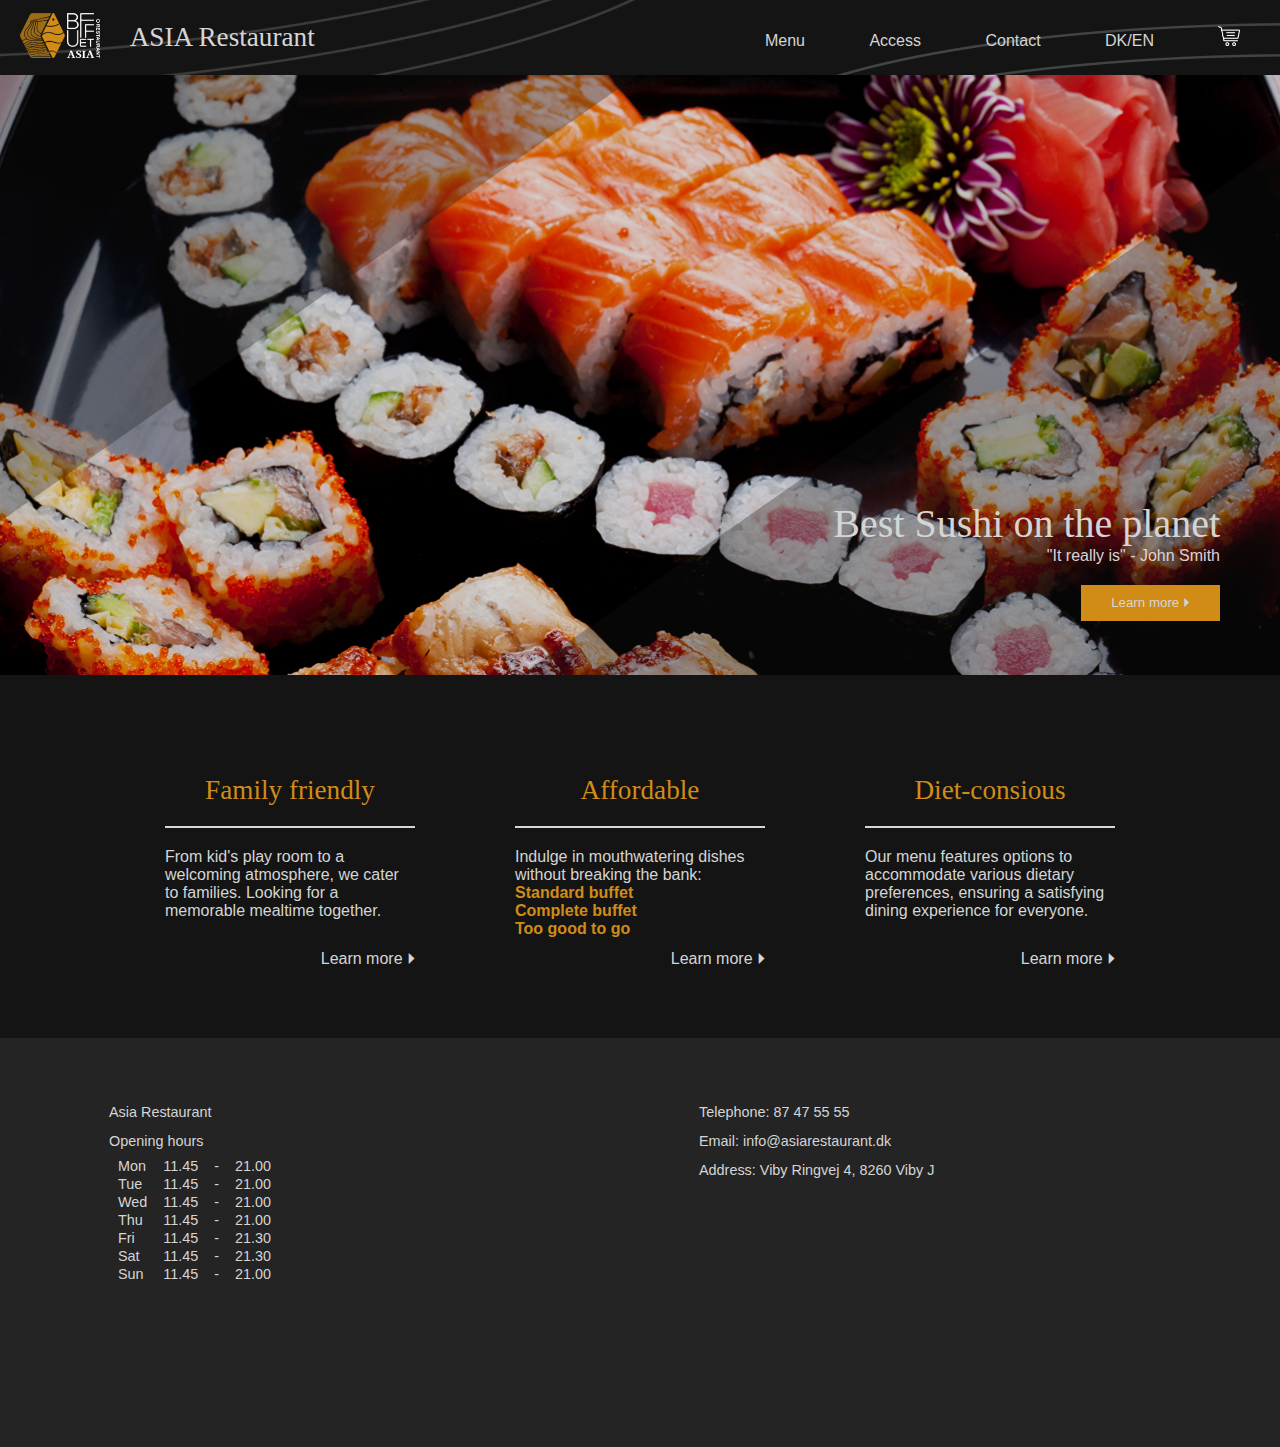
==== index.html @ 0dabcbe0 "basket color should work" ====
<!DOCTYPE html>
<html lang="en">

<head>
    <meta charset="UTF-8">
    <meta name="viewport" content="width=device-width, initial-scale=1.0">
    <title>Document</title>
    <link rel="stylesheet" href="styles.css">
</head>

<body>
    <header>
        <div id="headerLeft">
            <div>
                <a href="index.html"><img id="logo" src="images/logoYellowSMALL.png" alt="restaurant logo"></a>
            </div>
            <div id="name">
                <a href="index.html">
                    <h1>ASIA Restaurant</h1>
                </a>
            </div>
        </div>

        <div id="headerRight">
            <nav>
                <ul>

                    <li class="navList"><a href="menu.html" id="menu">Menu</a></li>
                    <li class="navList"><a href="#" id="access">Access</a></li>
                    <li class="navList"><a href="#" id="contact">Contact</a></li>
                    <li class="navList"><a href="index.html" id="lang">DK/EN</a></li>
                    <li class="navList" id="basket"><img id="basketWhite" src="images/shoppingCartWhiteSMALL.png"
                            alt="shopping cart"><img id="basketYellow" src="images/shoppingCartYellowSMALL.png"
                            alt="shopping cart"></li>



                </ul>
            </nav>
        </div>
    </header>

    <div id="mainSlider"></div>

    <div id="slogan">
        <h2>Best Sushi on the planet</h2>
        <p>"It really is" - John Smith</p>
        <button id="learnMoreTop">Learn more ⏵</button>

    </div>


    <!-- 3 circle images part -->
    <section>
        <div class="circleArticle">
            <h3>Family friendly</h3>
            <hr>
            <p>From kid's play room to a welcoming atmosphere, we cater to families. Looking for a memorable mealtime
                together.</p>
            <div id="learnMoreArticles"><a href link="#">Learn more ⏵</a></div>
        </div>
        <div class="circleArticle">
            <h3>Affordable</h3>
            <hr>
            <p>Indulge in mouthwatering dishes without breaking the bank:</p>
            <h4>Standard buffet</h4>
            <h4>Complete buffet</h4>
            <h4>Too good to go</h4>
            <div id="learnMoreArticles"><a href link="#">Learn more ⏵</a></div>
        </div>
        <div class="circleArticle">
            <h3>Diet-consious</h3>
            <hr>
            <p>Our menu features options to accommodate various dietary preferences, ensuring a satisfying dining
                experience for everyone.</p>
            <div id="learnMoreArticles"><a href link="#">Learn more ⏵</a></div>
        </div>
    </section>

    <footer>
        <div class="footerContainers">
            <div>
                <p>Asia Restaurant</p>
                <p>Opening hours</p>
                <table>
                    <tr>
                        <td>Mon</td>
                        <td>11.45</td>
                        <td>-</td>
                        <td>21.00</td>
                    </tr>
                    <tr>
                        <td>Tue</td>
                        <td>11.45</td>
                        <td>-</td>
                        <td>21.00</td>
                    </tr>
                    <tr>
                        <td>Wed</td>
                        <td>11.45</td>
                        <td>-</td>
                        <td>21.00</td>
                    </tr>
                    <tr>
                        <td>Thu</td>
                        <td>11.45</td>
                        <td>-</td>
                        <td>21.00</td>
                    </tr>
                    <tr>
                        <td>Fri</td>
                        <td>11.45</td>
                        <td>-</td>
                        <td>21.30</td>
                    </tr>
                    <tr>
                        <td>Sat</td>
                        <td>11.45</td>
                        <td>-</td>
                        <td>21.30</td>
                    </tr>
                    <tr>
                        <td>Sun</td>
                        <td>11.45</td>
                        <td>-</td>
                        <td>21.00</td>
                    </tr>
                </table>
            </div>
        </div>

        <div class="footerContainers">
            <div>
                <p>Telephone: 87 47 55 55</p>
                <p>Email: info@asiarestaurant.dk</p>
                <p>Address: Viby Ringvej 4, 8260 Viby J</p>
                <iframe
                    src="https://www.google.com/maps/embed?pb=!1m18!1m12!1m3!1d2223.6104532534096!2d10.15954954146501!3d56.12925537333733!2m3!1f0!2f0!3f0!3m2!1i1024!2i768!4f13.1!3m3!1m2!1s0x464c401c66cf9bef%3A0xf5dbc97025c3a585!2sAsia%20Restaurant!5e0!3m2!1sen!2sdk!4v1695469218228!5m2!1sen!2sdk"
                    width="300" height="200" style="border:0;" allowfullscreen="" loading="lazy"
                    referrerpolicy="no-referrer-when-downgrade"></iframe>
            </div>
        </div>
    </footer>



    <script src="script.js"></script>
</body>

</html>
---- styles.css ----
:root {
    --backBlack: #141414;
    --niceOrange: #D08C17;
    --softWhite: #d5d5d5;

    --footerGrey: #242424;

    --sanSerif: Helvetica, sans-serif;
    --serifFont: Cambria, Cochin, Georgia, Times, 'Times New Roman', serif;
}

* {
    margin: 0;
    padding: 0;
    font-family: var(--sanSerif);
    color: var(--softWhite);

}




body {
    background-color: var(--backBlack);
}

h1 {
    /* page title */
    font-weight: lighter;
    font-size: 1.7rem;
    font-family: var(--serifFont);

}

h2 {
    font-weight: lighter;
    font-size: 2.5rem;
    font-family: var(--serifFont);
}



h3 {
    font-family: var(--serifFont);
    font-weight: lighter;
    text-align: center;
    font-size: 1.7rem;
}


/* breadcrumb */
/* Style the list */
ul.breadcrumb {
    padding: 20px 20px;
    list-style: none;
}

/* Display list items side by side */
ul.breadcrumb li {
    display: inline;
    font-size: 1rem;
}

/* Add a slash symbol (/) before/behind each list item */
ul.breadcrumb li+li:before {
    padding: 8px;
    color: var(--softWhite);
    content: ">";
}

/* Add a color to all links inside the list 
    ul.breadcrumb li a {
        color: #0275d8;
        text-decoration: none;
    }*/

/* Add a color on mouse-over */
ul.breadcrumb li a:hover {
    color: var(--niceOrange);
}


.circleArticle h3 {
    color: var(--niceOrange);
}



h4 {
    color: var(--niceOrange);
}

header {
    background-image: url("images/headerBackground.png");

    display: flex;
    justify-content: space-between;
    align-items: center;
    font-size: 1rem;
    height: 75px;

}

#headerLeft {
    display: flex;
}



#logo {
    height: 45px;
    padding-left: 20px;
}

#name {
    /* "asia restaurant" on the header */
    padding-left: 30px;
    margin: auto;
}

#headerRight {
    padding-right: 10px;
}

a {
    text-decoration: none;

}

/* alternative baskets for changing color */
#basketYellow {
    display: none;
    height: 20px;
    position: relative;
}

#basketWhite {
    display: inline-block;
    height: 20px;
    position: relative;
}


/* navigation list */
nav {
    text-align: right;
    list-style-type: none;
}

.navList {
    display: inline;
    margin-left: 30px;
    margin-right: 30px;
}

/* make it orange when its hovered*/
a:hover {
    color: var(--niceOrange);
}

/*
#basketYellow{
    display: none;
}

*/


/*

a:hover {
    color: #d08c17;
}

*/

#mainSlider {
    background-image: url("images/frontBackgroundDimmed.png");
    background-size: cover;
    height: 600px;
}

#slogan {
    position: absolute;
    top: 500px;
    right: 60px;
    text-align: right;

}

#learnMoreTop {
    background-color: var(--niceOrange);
    padding: 10px 30px;
    margin: 20px 0px;
    text-decoration: none;
    border: none;
}

section {
    margin: 50px 0px;
    display: flex;
    flex-wrap: wrap;
    justify-content: center;
    position: relative;

    /*background-color: green;*/

}

.circleArticle {
    margin: 20px;
    padding: 30px;
    position: relative;

    height: auto;
    width: 250px;


    /*background-color: red;
    border-width: 3px;
    border-color: blue;
    border-style: solid;
    */

}

.circleArticle>hr {
    /* the horizontal lines below the 3 circle things */
    border: 1px solid var(--softWhite);
    margin: 20px 0px;
}

#learnMoreArticles {
    color: var(--niceOrange);

    text-align: right;
    position: absolute;
    bottom: 0px;
    right: 30px;

    /*
    border: solid;
    border-color: red;
    */

}

footer {
    background-color: var(--footerGrey);
    padding: 40px 50px;
    display: flex;
    flex-wrap: wrap;
    justify-content: center;

    font-size: 0.9rem;
}

.footerContainers {
    /*border: solid red;*/
    width: 50%;
    min-width: 300px;
    padding: 20px 0px;
}

.footerContainers p {
    line-height: 2.0;
}

.footerContainers div {
    /*border: solid blue;*/
    width: 80%;
    margin: auto;
}

td {
    padding: 0px 7px;
}

/* category page*/

#categoriesHeader {
    border: red solid 1px;
    margin-top: 50px;
}

.categories h2 {
    font-size: 3.5rem;
    text-align: center;
}

.categories p {
    text-align: center;
    margin: 10px;
}

#options {
    display: flex;
    flex-wrap: wrap;
    justify-content: center;
    margin: 10px;
    border: blue solid 1px;
}

#veganOption {
    color: green;
    margin: 0px 20px;
}

#spicyOption {
    color: red;
    margin: 0px 20px;
}


.categories h3 {
    position: absolute;
    top: 50%;
    left: 50%;
    transform: translate(-50%, -50%);

}

/* the box of "buffet", "sushi" etc */
.categories article {
    height: 200px;
    width: 300px;
    /* margin: 60px 40px;*/
    border-radius: 10px;
    text-align: center;
    position: relative;

    border: solid var(--softWhite) 2px;
}

.categories a {
    margin: 60px 40px;
}


.menuList {
    height: 120px;
    margin: 100px;

    display: flex;
    flex-wrap: wrap;
    border: red solid 1px;
}


.menuIcon {
    height: 120px;
    width: 120px;
    border: blue solid 1px;
}

.menuDescription {
    border: green solid 1px;

}

.menuDescription>hr {}





@media only screen and (max-width: 1000px) {

    /* make the john smith slogan thing a bit smaller to fit*/

    h2 {

        font-size: 1.8rem;
    }

    #slogan {
        position: absolute;
        top: 520px;
        right: 40px;
    }
}

@media only screen and (max-width: 850px) {

    #name {
        display: none;
    }

    #mainSlider {
        height: 400px;
    }

    /* move the john smith slogan thing to the below part */
    #slogan {
        position: relative;
        top: 0px;
        right: 0px;
        text-align: center;
        margin-top: 90px;

    }

}
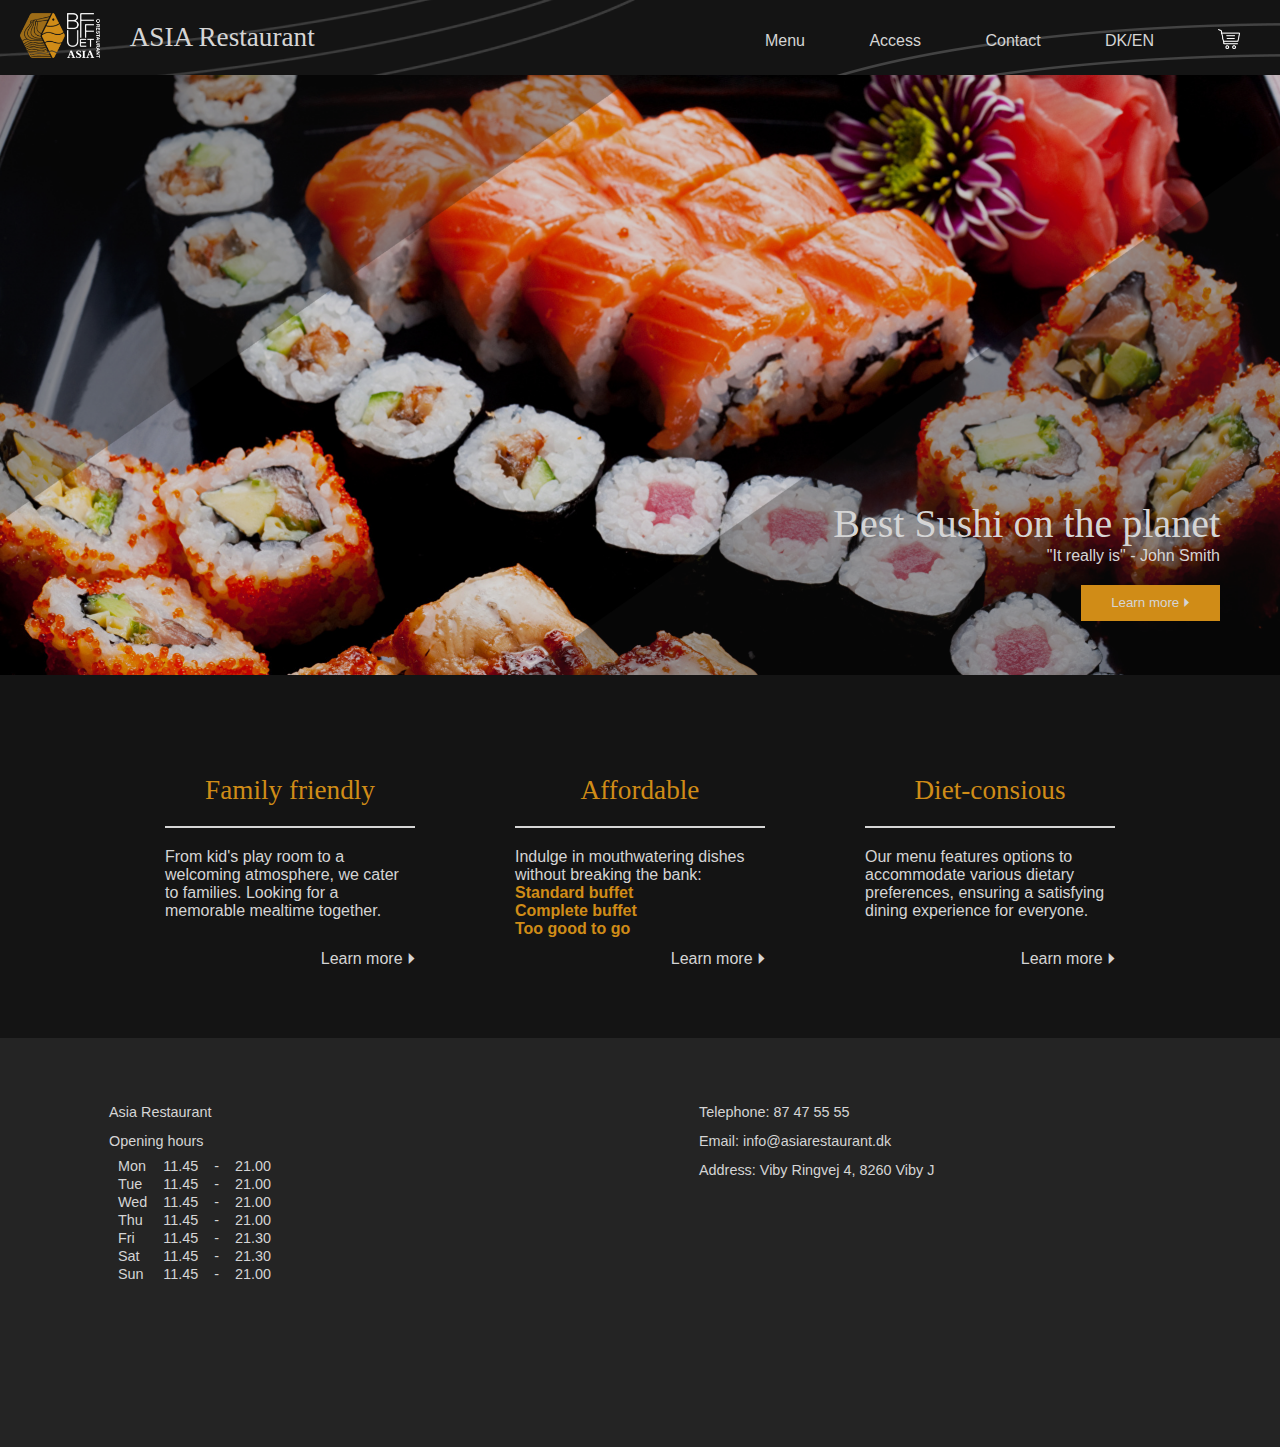
==== commit 69dbd203: "burger menu" ====
--- a/index.html
+++ b/index.html
@@ -38,8 +38,23 @@
                 </ul>
             </nav>
         </div>
+        <div id="burgerIcon"><a onclick="showMenu()">☰</a></div>
     </header>
+    <nav id="burgerMenu">
+        <ul>
 
+            <li class="navListB"><a href="menu.html" id="menu">Menu</a></li>
+            <li class="navListB"><a href="#" id="access">Access</a></li>
+            <li class="navListB"><a href="#" id="contact">Contact</a></li>
+            <li class="navListB"><a href="index.html" id="lang">DK/EN</a></li>
+            <li class="navListB" id="basket"><img id="basketWhite" src="images/shoppingCartWhiteSMALL.png"
+                    alt="shopping cart"><img id="basketYellow" src="images/shoppingCartYellowSMALL.png"
+                    alt="shopping cart"></li>
+
+
+
+        </ul>
+    </nav>
     <div id="mainSlider"></div>
 
     <div id="slogan">
--- a/styles.css
+++ b/styles.css
@@ -121,6 +121,9 @@
 #headerRight {
     padding-right: 10px;
 }
+#burgerIcon {
+    display: none;
+}
 
 a {
     text-decoration: none;
@@ -132,12 +135,14 @@
     display: none;
     height: 20px;
     position: relative;
+    top: 3px;
 }
 
 #basketWhite {
     display: inline-block;
     height: 20px;
     position: relative;
+    top: 3px;
 }
 
 
@@ -153,26 +158,14 @@
     margin-right: 30px;
 }
 
+#burgerMenu {
+    display: none;
+}
+
 /* make it orange when its hovered*/
 a:hover {
     color: var(--niceOrange);
 }
-
-/*
-#basketYellow{
-    display: none;
-}
-
-*/
-
-
-/*
-
-a:hover {
-    color: #d08c17;
-}
-
-*/
 
 #mainSlider {
     background-image: url("images/frontBackgroundDimmed.png");
@@ -361,6 +354,16 @@
 .menuDescription>hr {}
 
 
+.navListB{
+    padding: 10px;
+    text-align: center;
+}
+.navListB:hover{
+    background-color: #242424;
+    color: var(--niceOrange);
+}
+
+
 
 
 
@@ -377,6 +380,15 @@
         position: absolute;
         top: 520px;
         right: 40px;
+    }
+
+    #headerRight {
+        display: none;
+    }
+    #burgerIcon {
+        display: inline-block;
+        font-size:2rem;
+        margin-right: 20px;
     }
 }
 
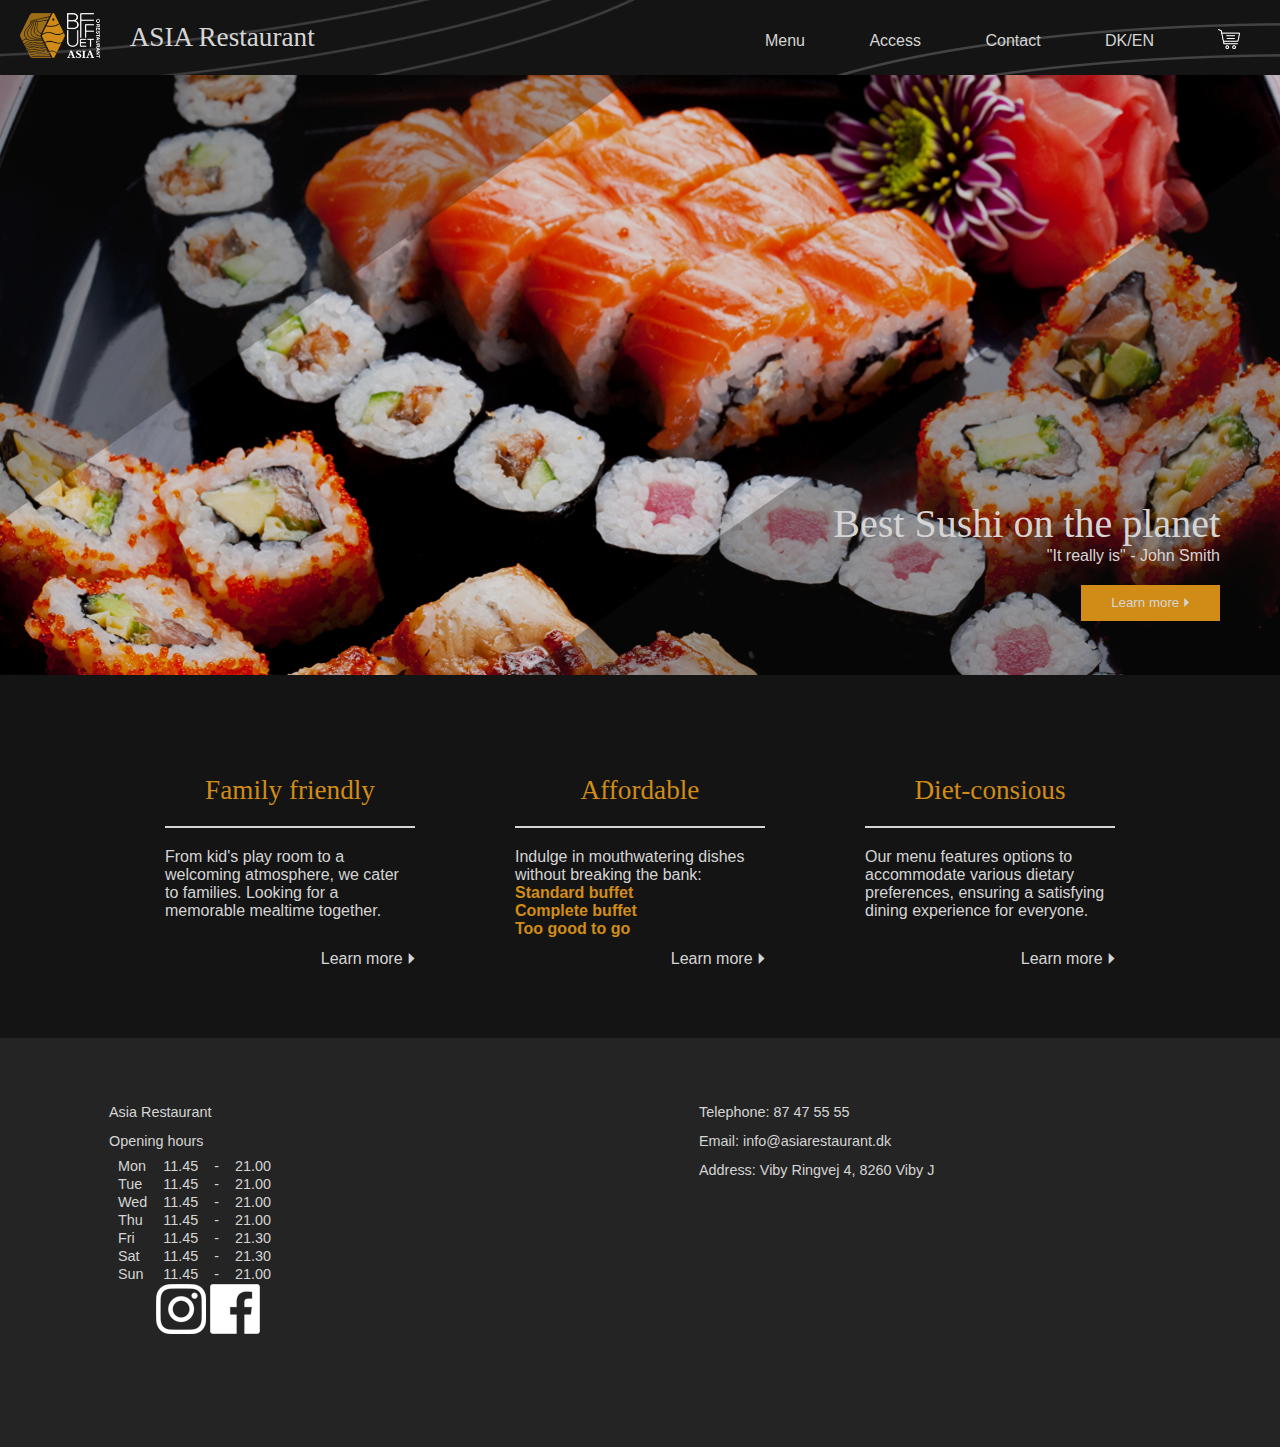
==== commit 76e93e00: "added logo but ugly" ====
--- a/index.html
+++ b/index.html
@@ -141,6 +141,10 @@
                         <td>21.00</td>
                     </tr>
                 </table>
+                <div id="logos">
+                    <img src="images/insta.png" alt="instagram logo" id="insta">
+                    <img src="images/fb.png" alt="facebook logo" id="facebook">
+                </div>
             </div>
         </div>
 
--- a/styles.css
+++ b/styles.css
@@ -17,9 +17,6 @@
 
 }
 
-
-
-
 body {
     background-color: var(--backBlack);
 }
@@ -29,7 +26,6 @@
     font-weight: lighter;
     font-size: 1.7rem;
     font-family: var(--serifFont);
-
 }
 
 h2 {
@@ -38,15 +34,11 @@
     font-family: var(--serifFont);
 }
 
-
-
 h3 {
     font-family: var(--serifFont);
     font-weight: lighter;
-    text-align: center;
     font-size: 1.7rem;
 }
-
 
 /* breadcrumb */
 /* Style the list */
@@ -217,6 +209,10 @@
 
 }
 
+.circleArticle>h3 {
+    text-align: center;
+}
+
 .circleArticle>hr {
     /* the horizontal lines below the 3 circle things */
     border: 1px solid var(--softWhite);
@@ -272,7 +268,7 @@
 /* category page*/
 
 #categoriesHeader {
-    border: red solid 1px;
+    /* border: red solid 1px; */
     margin-top: 50px;
 }
 
@@ -291,7 +287,7 @@
     flex-wrap: wrap;
     justify-content: center;
     margin: 10px;
-    border: blue solid 1px;
+    /* border: blue solid 1px; */
 }
 
 #veganOption {
@@ -315,24 +311,60 @@
 
 /* the box of "buffet", "sushi" etc */
 .categories article {
-    height: 200px;
-    width: 300px;
+    /* 80% sized */
+    height: 216px;
+    width: 344px;
     /* margin: 60px 40px;*/
     border-radius: 10px;
     text-align: center;
     position: relative;
 
-    border: solid var(--softWhite) 2px;
+     border: solid var(--softWhite) 1px; 
 }
 
 .categories a {
-    margin: 60px 40px;
-}
+    margin: 40px 30px;
+}
+
+#categoryBuffet {
+    background-image: url(images/categoryBuffet.jpg);
+    background-size: cover;
+}
+#categoryMaincourses {
+    background-image: url(images/categoryMaincourses.jpg);
+    background-size: cover;
+}
+#categorySushi {
+    background-image: url(images/categorySushi.jpg);
+    background-size: cover;
+}
+#categorySoups {
+    background-image: url(images/categorySoups.jpg);
+    background-size: cover;
+}
+#categoryFriedrice {
+    background-image: url(images/CategoryFriedrice.jpg);
+    background-size: cover;
+}
+#categoryDesserts {
+    background-image: url(images/categorydessert.jpg);
+    background-size: cover;
+}
+#categoryKidsmenu {
+    background-image: url(images/categoryKidsmenu.jpg);
+    background-size: cover;
+}
+#categoryVeganoptions {
+    background-image: url(images/categoryVeganoptions.jpg);
+    background-size: cover;
+}
+
+
 
 
 .menuList {
     height: 120px;
-    margin: 100px;
+    margin: 100px 100px;
 
     display: flex;
     flex-wrap: wrap;
@@ -348,7 +380,18 @@
 
 .menuDescription {
     border: green solid 1px;
-
+    margin: 10px;
+
+}
+
+.menuDescription>hr {
+    margin: 5px 0px;
+}
+
+.menuPrice {
+    border: yellow solid 1px;
+    font-style: italic;
+    margin: 10px;
 }
 
 .menuDescription>hr {}
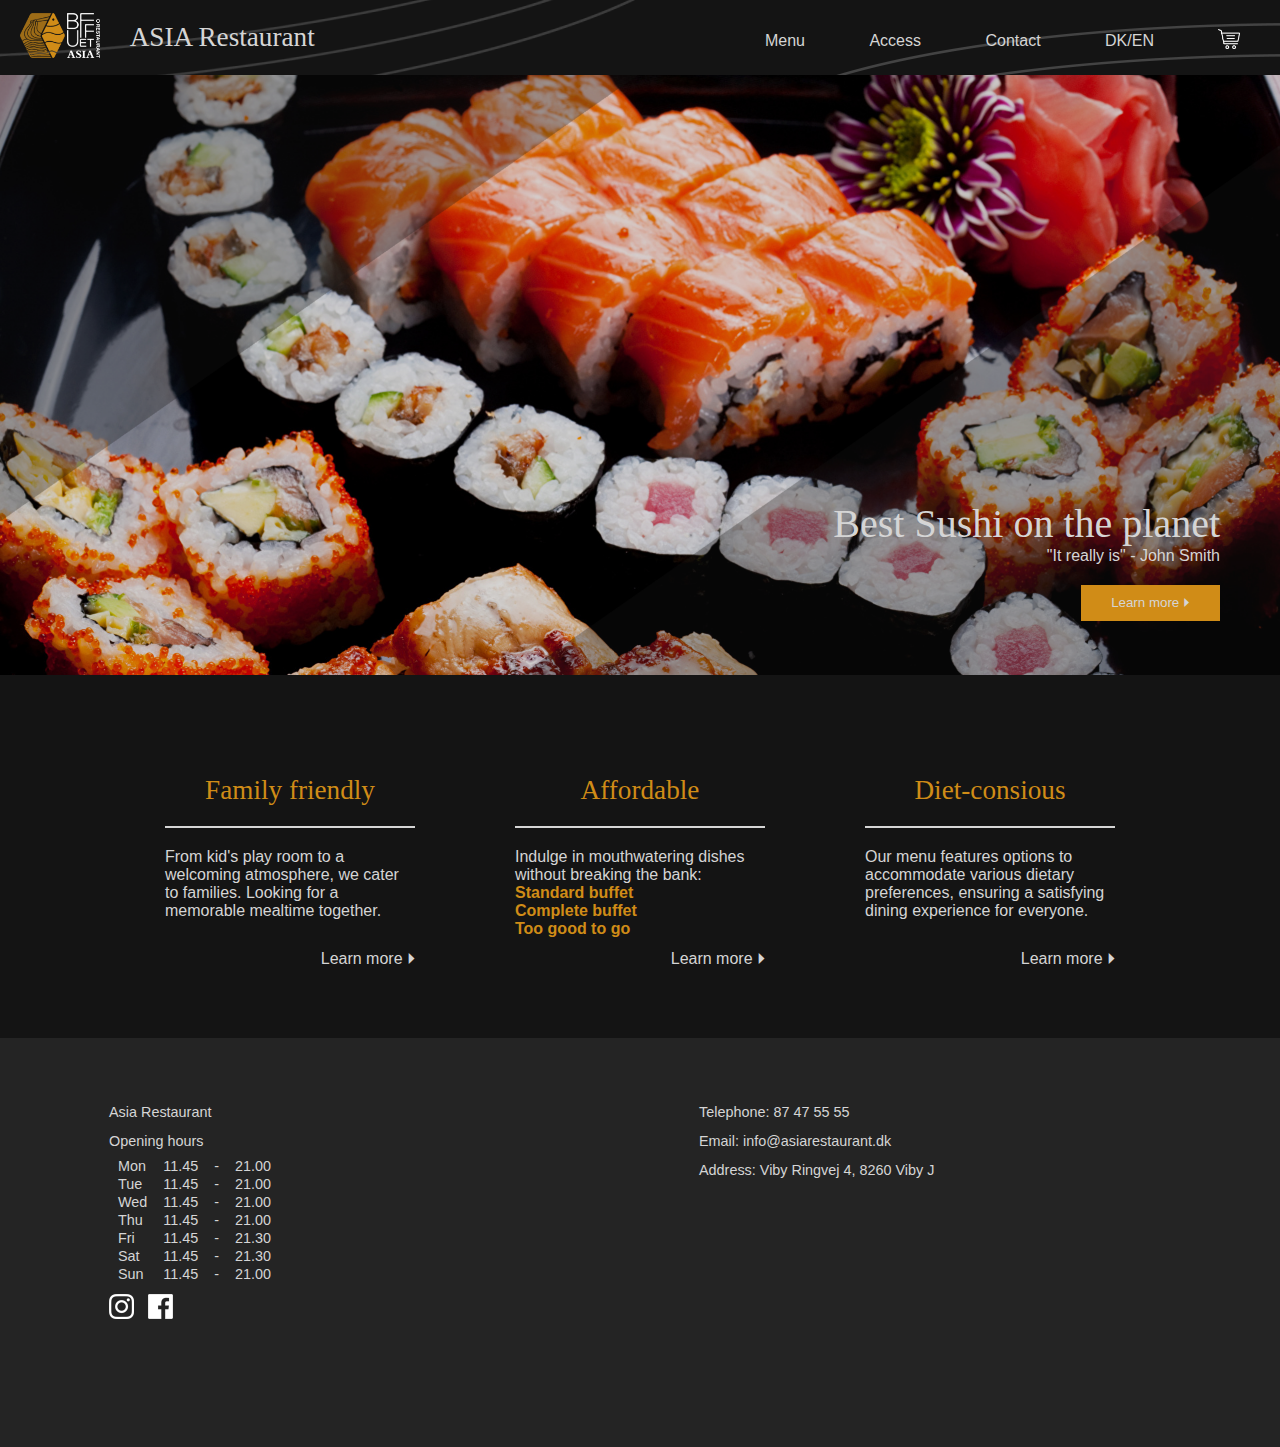
==== commit 1b66d7d2: "logo fixigin" ====
--- a/index.html
+++ b/index.html
@@ -141,10 +141,10 @@
                         <td>21.00</td>
                     </tr>
                 </table>
-                <div id="logos">
-                    <img src="images/insta.png" alt="instagram logo" id="insta">
-                    <img src="images/fb.png" alt="facebook logo" id="facebook">
-                </div>
+                
+                    <img id="logos" src="images/insta.png" alt="instagram logo" id="insta">
+                    <img id="logos" src="images/fb.png" alt="facebook logo" id="facebook">
+                
             </div>
         </div>
 
--- a/styles.css
+++ b/styles.css
@@ -259,7 +259,16 @@
     /*border: solid blue;*/
     width: 80%;
     margin: auto;
-}
+    position: relative;
+}
+
+#logos {
+    /* border: red solid 1px; */
+    height: 25px;
+    padding-top: 10px;
+    padding-right: 10px;
+}
+
 
 td {
     padding: 0px 7px;
@@ -410,6 +419,9 @@
 
 
 
+
+
+
 @media only screen and (max-width: 1000px) {
 
     /* make the john smith slogan thing a bit smaller to fit*/
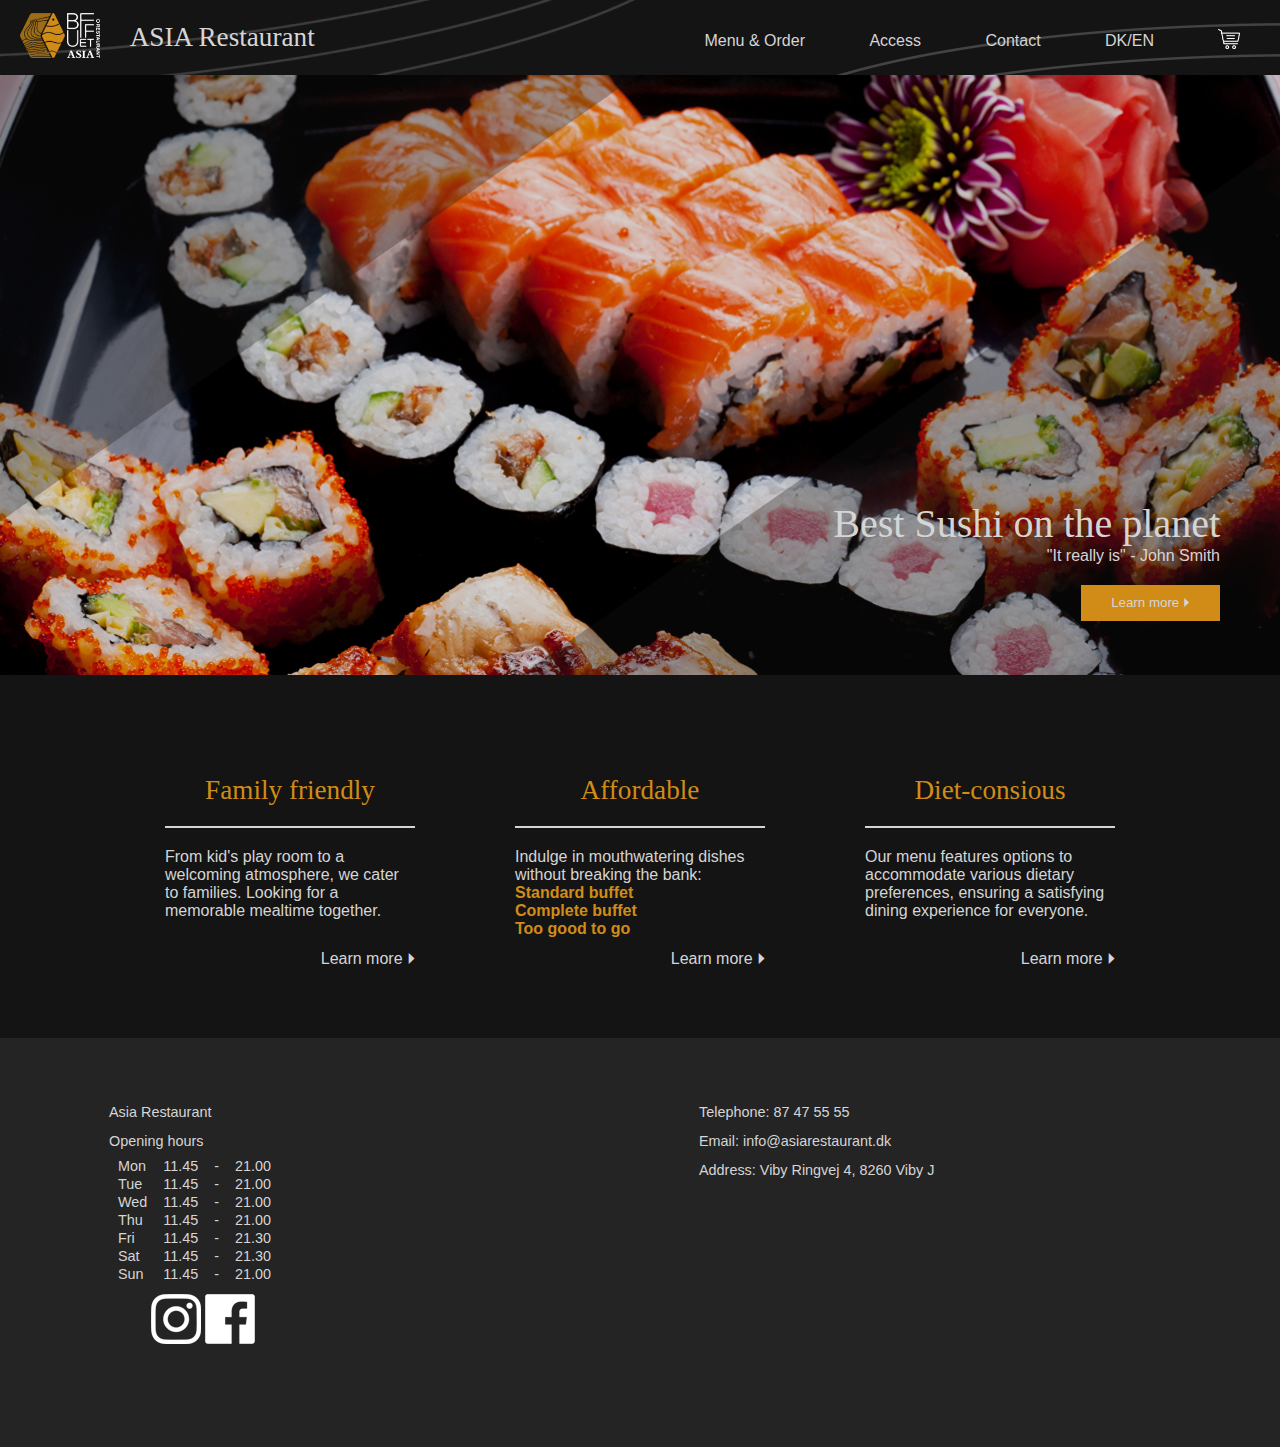
==== commit 4c465198: "menu&order" ====
--- a/index.html
+++ b/index.html
@@ -25,7 +25,8 @@
             <nav>
                 <ul>
 
-                    <li class="navList"><a href="menu.html" id="menu">Menu</a></li>
+                    <li class="navList"><a href="menu.html" id="menu">Menu & Order</a></li>
+                    <!-- <li class="navList"><a href="menu.html" id="order">Order</a></li> -->
                     <li class="navList"><a href="#" id="access">Access</a></li>
                     <li class="navList"><a href="#" id="contact">Contact</a></li>
                     <li class="navList"><a href="index.html" id="lang">DK/EN</a></li>
@@ -44,6 +45,7 @@
         <ul>
 
             <li class="navListB"><a href="menu.html" id="menu">Menu</a></li>
+            <li class="navListB"><a href="menu.html" id="menu">Order</a></li>
             <li class="navListB"><a href="#" id="access">Access</a></li>
             <li class="navListB"><a href="#" id="contact">Contact</a></li>
             <li class="navListB"><a href="index.html" id="lang">DK/EN</a></li>
@@ -141,10 +143,10 @@
                         <td>21.00</td>
                     </tr>
                 </table>
-                
-                    <img id="logos" src="images/insta.png" alt="instagram logo" id="insta">
-                    <img id="logos" src="images/fb.png" alt="facebook logo" id="facebook">
-                
+                <div id="logos">
+                    <img src="images/insta.png" alt="instagram logo" id="insta">
+                    <img src="images/fb.png" alt="facebook logo" id="facebook">
+                </div>
             </div>
         </div>
 
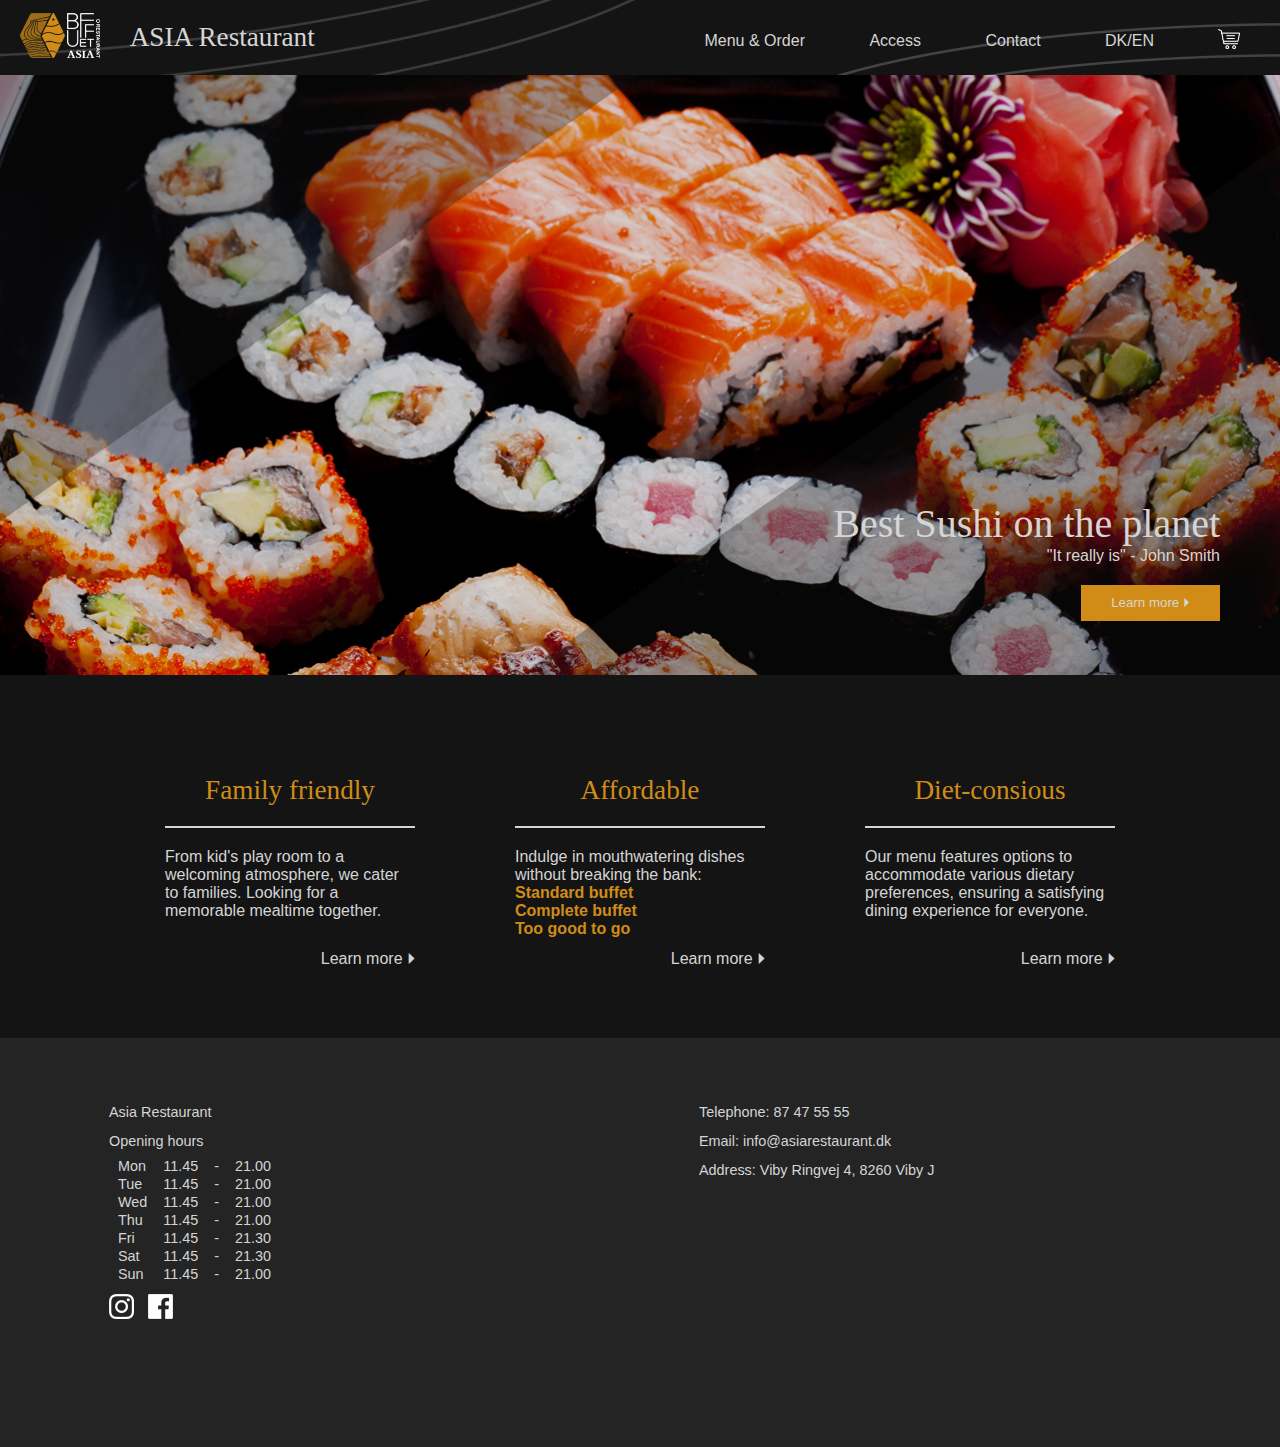
==== commit 19c8d7f9: "Merge branch 'main' of https://github.com/basiaszafraniec/SPRINT" ====
--- a/index.html
+++ b/index.html
@@ -143,10 +143,10 @@
                         <td>21.00</td>
                     </tr>
                 </table>
-                <div id="logos">
-                    <img src="images/insta.png" alt="instagram logo" id="insta">
-                    <img src="images/fb.png" alt="facebook logo" id="facebook">
-                </div>
+                
+                    <img id="logos" src="images/insta.png" alt="instagram logo" id="insta">
+                    <img id="logos" src="images/fb.png" alt="facebook logo" id="facebook">
+                
             </div>
         </div>
 
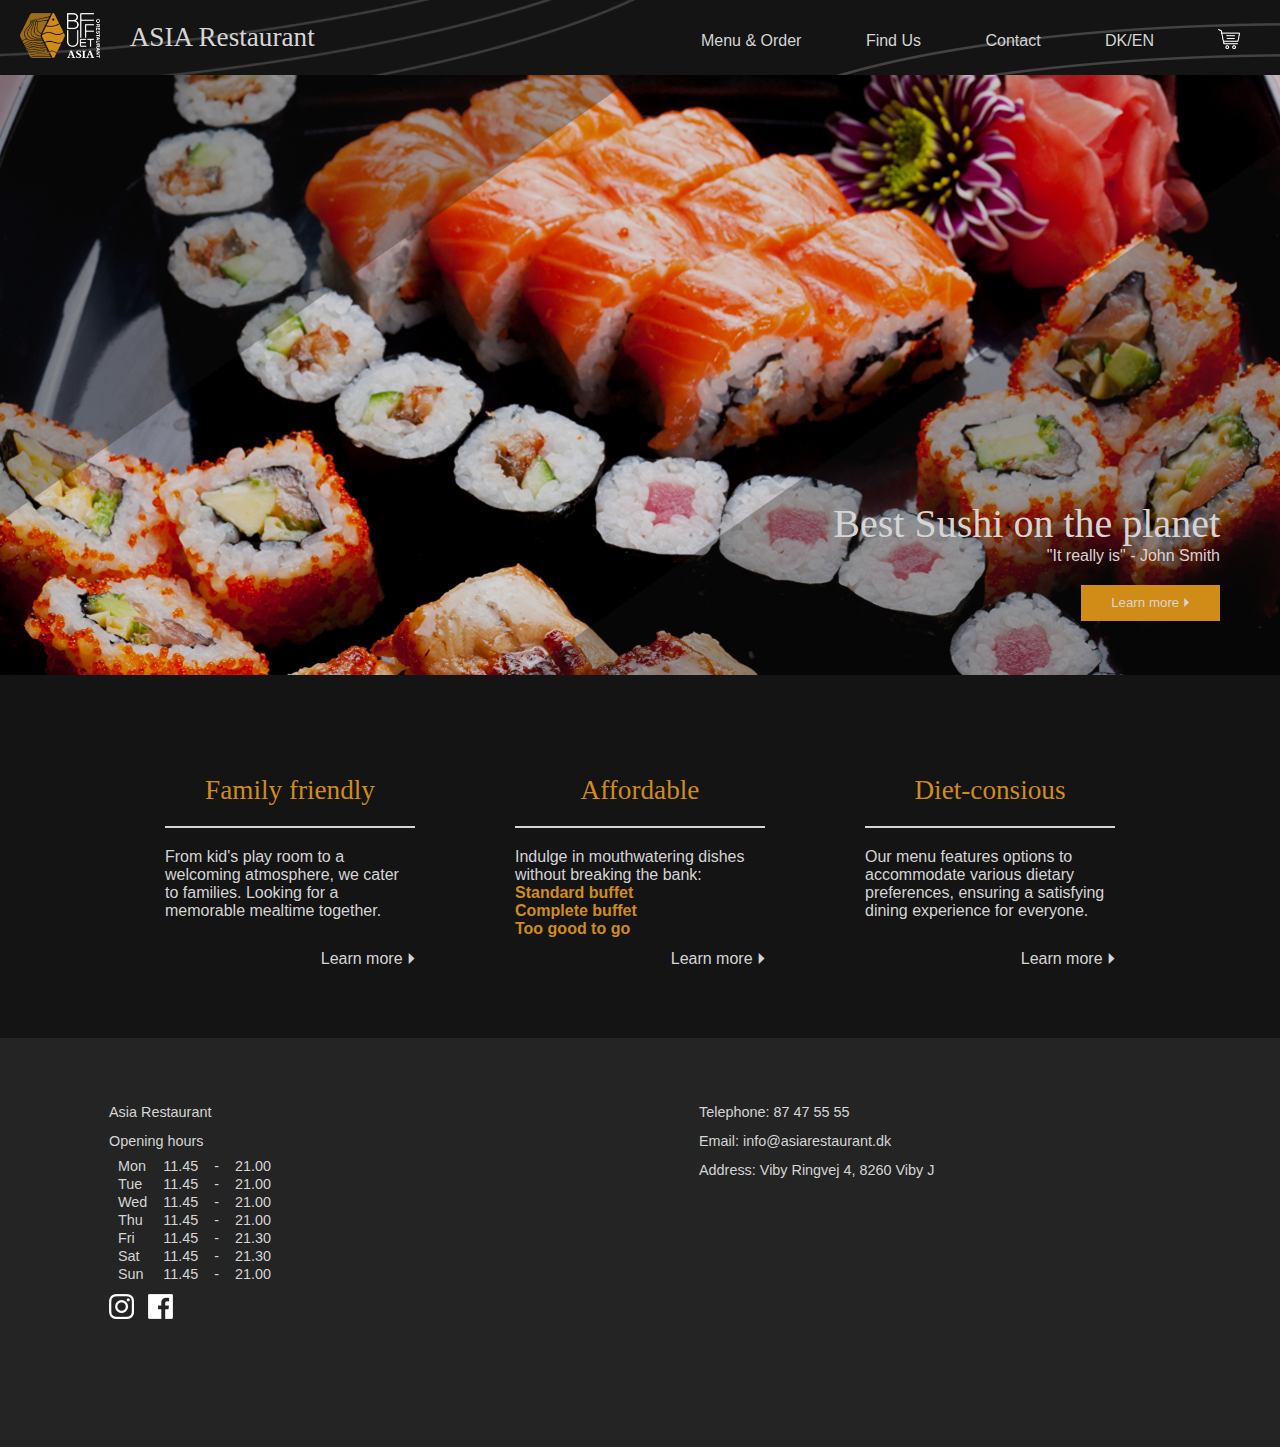
==== commit 5c44aec8: "find us" ====
--- a/index.html
+++ b/index.html
@@ -27,8 +27,8 @@
 
                     <li class="navList"><a href="menu.html" id="menu">Menu & Order</a></li>
                     <!-- <li class="navList"><a href="menu.html" id="order">Order</a></li> -->
-                    <li class="navList"><a href="#" id="access">Access</a></li>
-                    <li class="navList"><a href="#" id="contact">Contact</a></li>
+                    <li class="navList"><a href="#" id="access">Find Us</a></li>
+                    <li class="navList"><a href="contact.png" id="contact">Contact</a></li>
                     <li class="navList"><a href="index.html" id="lang">DK/EN</a></li>
                     <li class="navList" id="basket"><img id="basketWhite" src="images/shoppingCartWhiteSMALL.png"
                             alt="shopping cart"><img id="basketYellow" src="images/shoppingCartYellowSMALL.png"
@@ -44,10 +44,10 @@
     <nav id="burgerMenu">
         <ul>
 
-            <li class="navListB"><a href="menu.html" id="menu">Menu</a></li>
+            <li class="navListB"><a href="menu.html" id="menu">Menu & Order</a></li>
             <li class="navListB"><a href="menu.html" id="menu">Order</a></li>
-            <li class="navListB"><a href="#" id="access">Access</a></li>
-            <li class="navListB"><a href="#" id="contact">Contact</a></li>
+            <li class="navListB"><a href="#" id="access">Find Us</a></li>
+            <li class="navListB"><a href="contact.png" id="contact">Contact</a></li>
             <li class="navListB"><a href="index.html" id="lang">DK/EN</a></li>
             <li class="navListB" id="basket"><img id="basketWhite" src="images/shoppingCartWhiteSMALL.png"
                     alt="shopping cart"><img id="basketYellow" src="images/shoppingCartYellowSMALL.png"
